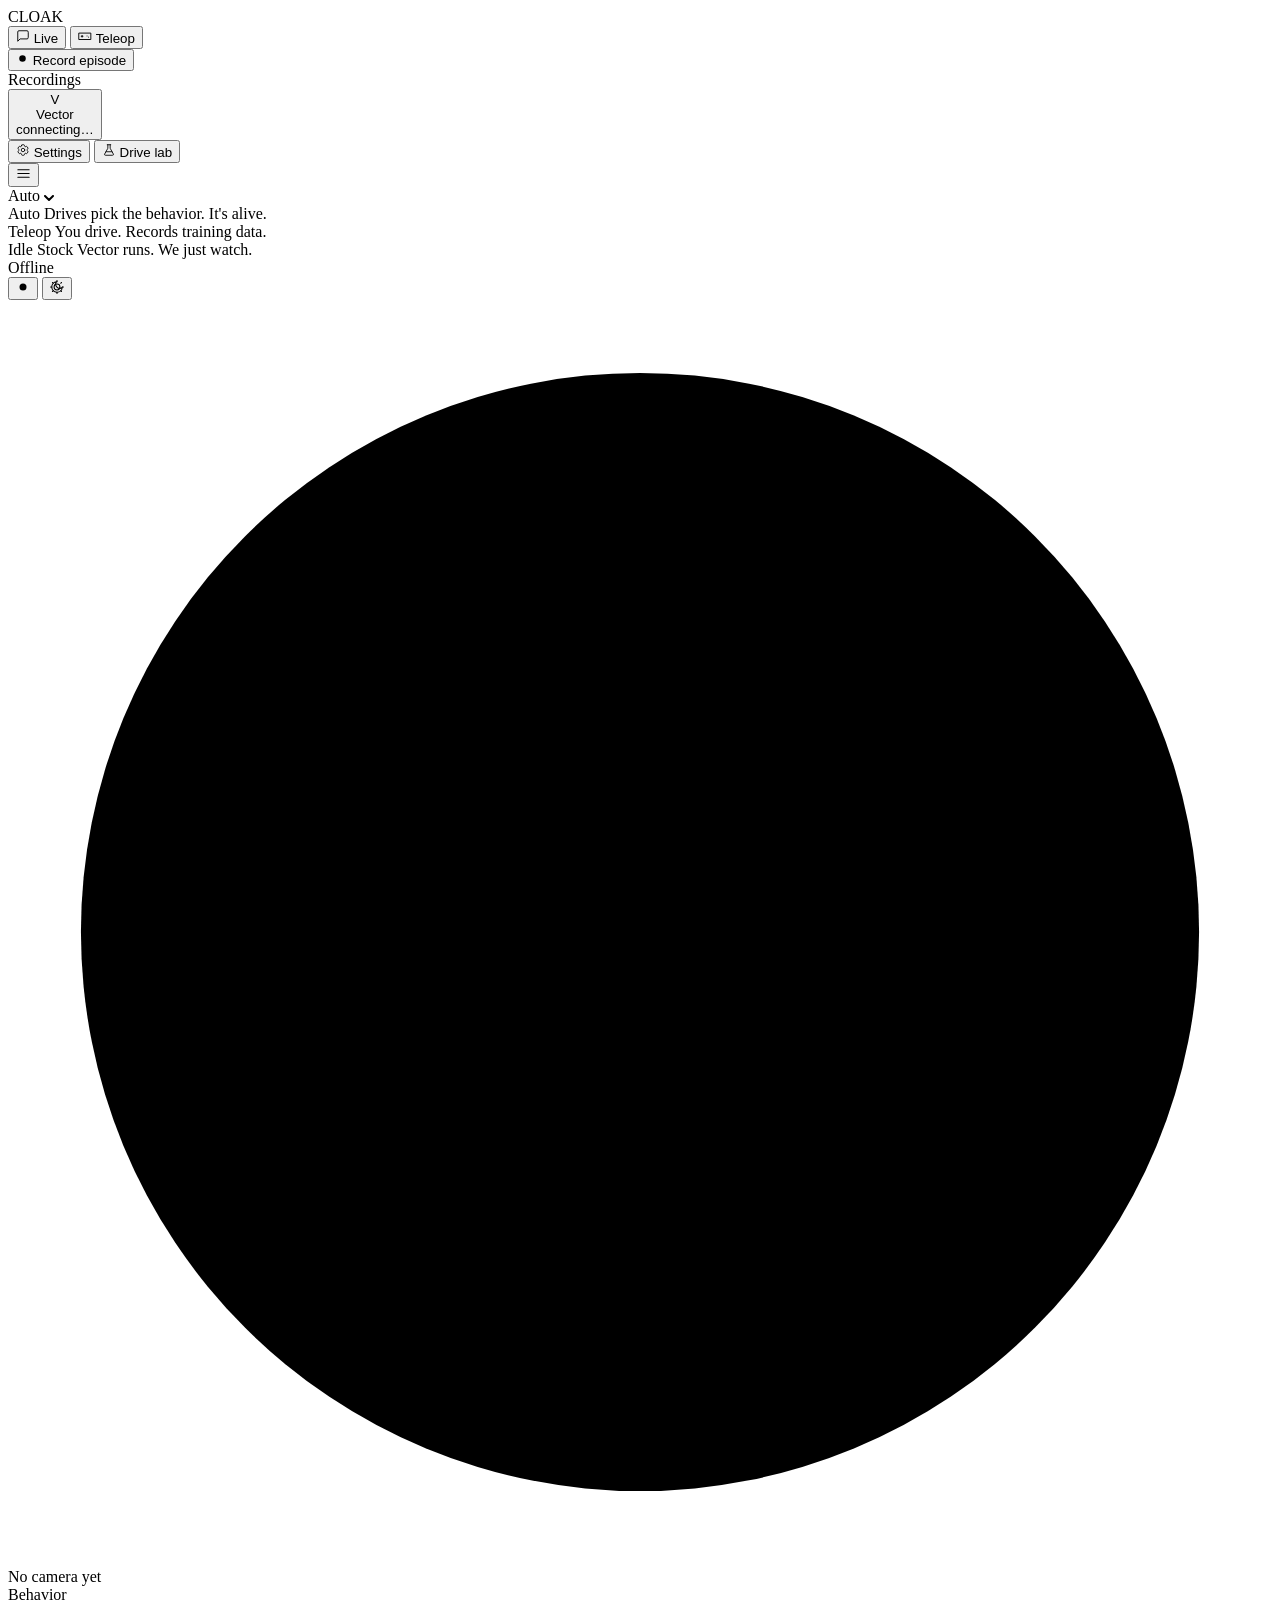
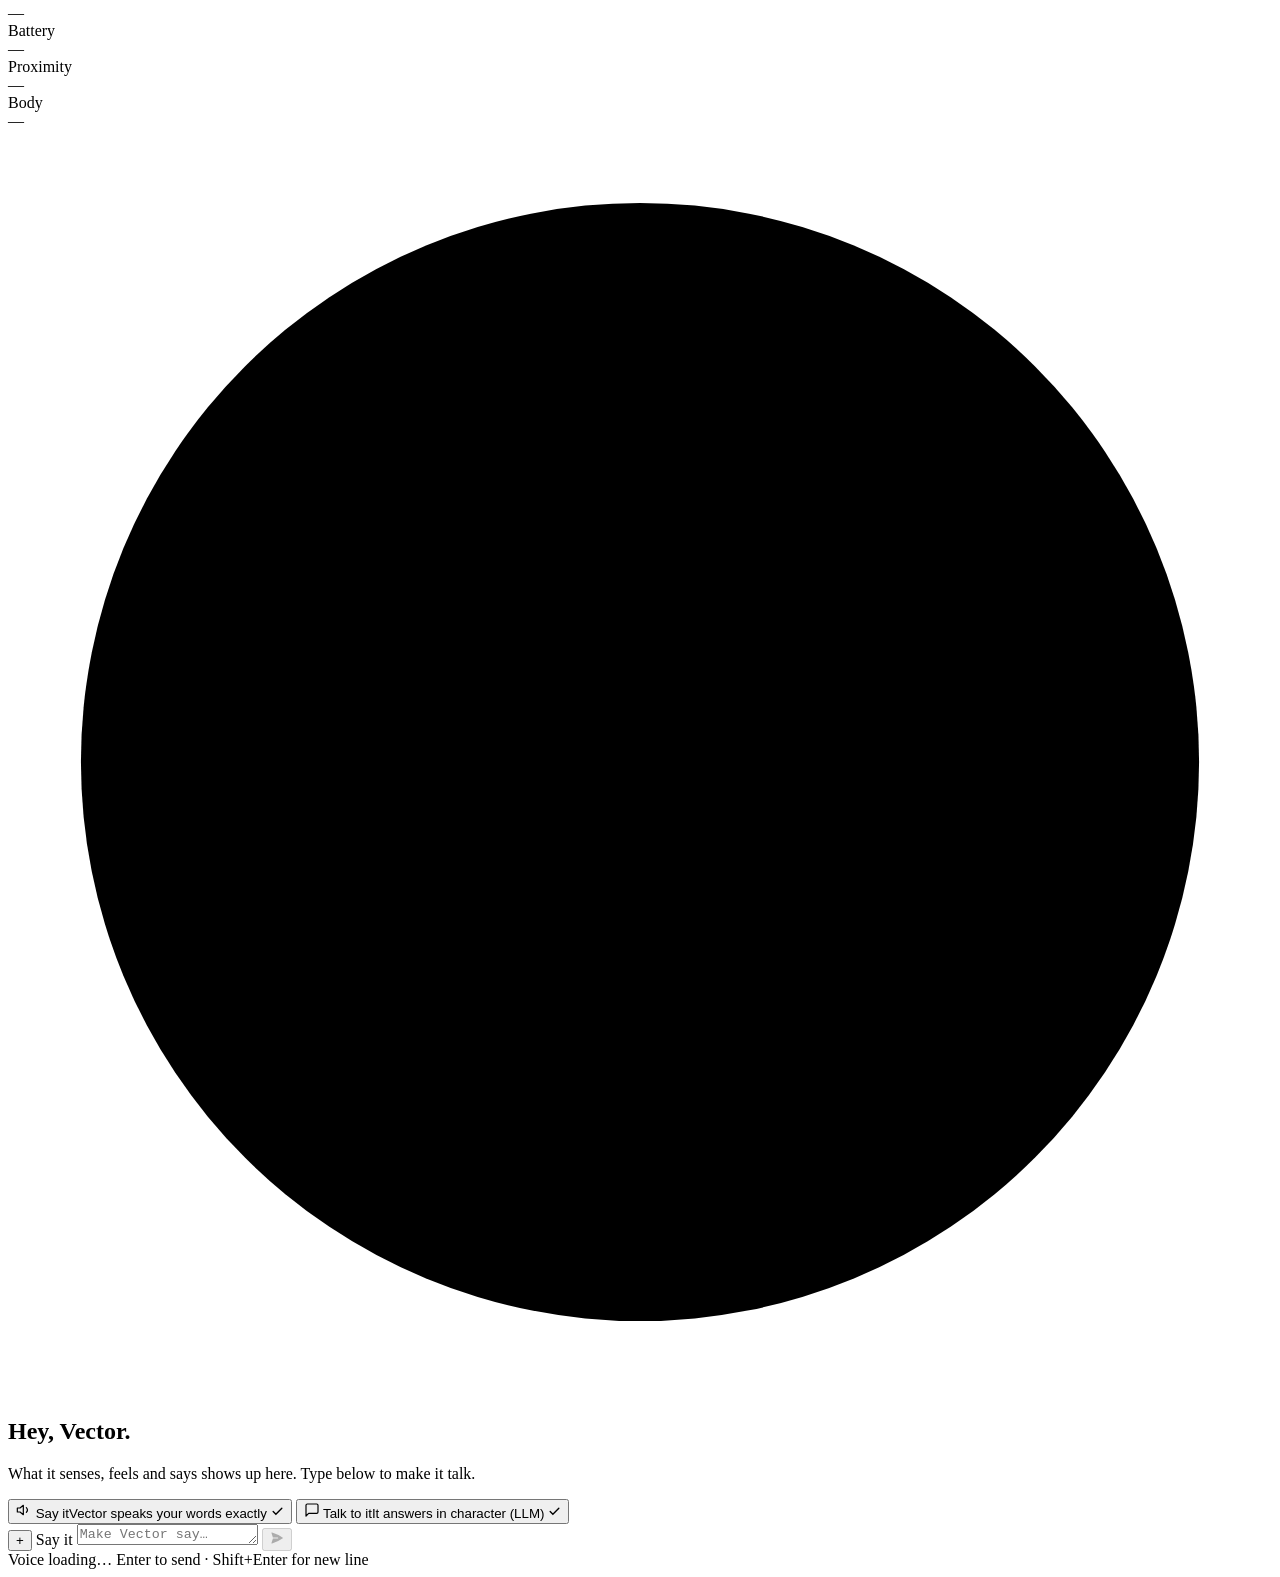
==== cloak_vector/web/static/index.html @ a15c6a74 "Cloak for Vector: phase 1 brain Connection layer (connect, heartbeat, reconnect with backoff, clean " ====
<!DOCTYPE html>
<html lang="en">
<head>
<meta charset="UTF-8">
<meta name="viewport" content="width=device-width, initial-scale=1.0, viewport-fit=cover">
<meta name="theme-color" content="#131110">
<title>Cloak for Vector</title>
<link rel="icon" type="image/svg+xml" href="/static/orb.svg">
<link rel="preconnect" href="https://fonts.googleapis.com">
<link href="https://fonts.googleapis.com/css2?family=Space+Grotesk:wght@400;500;600;700&family=Syne:wght@700;800&display=swap" rel="stylesheet">
<link rel="stylesheet" href="/static/cloak.css">
<link rel="stylesheet" href="/static/vector.css">
<script>
  // Same theme keys as Cloak chat, read before paint (no flash).
  if(localStorage.getItem('cloak_dark')!=='0') document.documentElement.classList.add('dark');
  document.documentElement.setAttribute('data-theme',localStorage.getItem('cloak_theme')||'default');
</script>
</head>
<body>
<div id="s-chat" class="active shell-in">
  <div class="chat-shell">
    <div class="sb-overlay" id="sb-overlay" onclick="closeMobileSidebar()"></div>

    <!-- ── SIDEBAR ── -->
    <div class="sidebar" id="sidebar">
      <div class="sb-logo">
        <span class="sb-word" role="img" aria-label="Cloak"><span class="sb-c">C</span><span>L</span><span>O</span><span>A</span><span>K</span></span>
      </div>
      <nav class="sb-nav" aria-label="Pages">
        <button class="sb-btn on" type="button" data-nav="live" aria-current="page" onclick="goPage('live')" title="Live">
          <svg width="14" height="14" viewBox="0 0 24 24" fill="none" stroke="currentColor" stroke-width="1.6" stroke-linecap="round" stroke-linejoin="round" aria-hidden="true"><path d="M21 15a2 2 0 0 1-2 2H7l-4 4V5a2 2 0 0 1 2-2h14a2 2 0 0 1 2 2z"/></svg>
          <span class="sbl">Live</span>
        </button>
        <button class="sb-btn" type="button" data-nav="teleop" onclick="goPage('teleop')" title="Teleop">
          <svg width="14" height="14" viewBox="0 0 24 24" fill="none" stroke="currentColor" stroke-width="1.6" stroke-linecap="round" stroke-linejoin="round" aria-hidden="true"><rect x="2" y="7" width="20" height="11" rx="0"/><path d="M7 11v3M5.5 12.5h3M15.5 12h.01M18 14h.01"/></svg>
          <span class="sbl">Teleop</span>
        </button>
      </nav>
      <button class="sb-btn sb-new" id="sb-rec" onclick="toggleRecord()" title="Record episode">
        <svg width="13" height="13" viewBox="0 0 24 24" aria-hidden="true"><circle cx="12" cy="12" r="6" fill="currentColor"/></svg>
        <span class="sbl" id="sb-rec-label">Record episode</span>
      </button>
      <div class="sb-label">Recordings</div>
      <div class="conv-list" id="conv-list"></div>

      <div class="sb-footer" id="sb-footer">
        <button class="user-row" type="button" onclick="goPage('settings')" aria-label="Robot" title="Robot">
          <div class="user-av" id="sb-av">V</div>
          <div class="user-info">
            <div class="user-name" id="sb-name">Vector</div>
            <div class="user-email" id="sb-email">connecting…</div>
          </div>
        </button>
        <div class="sb-actions">
          <button class="sb-btn sb-util" type="button" data-nav="settings" onclick="goPage('settings')" title="Settings">
            <svg width="14" height="14" fill="none" stroke="currentColor" stroke-width="1.5" stroke-linecap="round" viewBox="0 0 24 24" aria-hidden="true"><path d="M9.594 3.94c.09-.542.56-.94 1.11-.94h2.593c.55 0 1.02.398 1.11.94l.213 1.281c.063.374.313.686.645.87.074.04.147.083.22.127.325.196.72.257 1.075.124l1.217-.456a1.125 1.125 0 0 1 1.37.49l1.296 2.247a1.125 1.125 0 0 1-.26 1.431l-1.003.827c-.293.241-.438.613-.43.992a7.723 7.723 0 0 1 0 .255c-.008.378.137.75.43.991l1.004.827c.424.35.534.955.26 1.43l-1.298 2.247a1.125 1.125 0 0 1-1.369.491l-1.217-.456c-.355-.133-.75-.072-1.076.124a6.47 6.47 0 0 1-.22.128c-.331.183-.581.495-.644.869l-.213 1.281c-.09.543-.56.94-1.11.94h-2.594c-.55 0-1.019-.398-1.11-.94l-.213-1.281c-.062-.374-.312-.686-.644-.87a6.52 6.52 0 0 1-.22-.127c-.325-.196-.72-.257-1.076-.124l-1.217.456a1.125 1.125 0 0 1-1.369-.49l-1.297-2.247a1.125 1.125 0 0 1 .26-1.431l1.004-.827c.292-.24.437-.613.43-.991a6.932 6.932 0 0 1 0-.255c.007-.38-.138-.751-.43-.992l-1.004-.827a1.125 1.125 0 0 1-.26-1.43l1.297-2.247a1.125 1.125 0 0 1 1.37-.491l1.216.456c.356.133.751.072 1.076-.124.072-.044.146-.086.22-.128.332-.183.582-.495.644-.869l.214-1.28Z"/><path d="M15 12a3 3 0 1 1-6 0 3 3 0 0 1 6 0Z"/></svg>
            <span class="sbl">Settings</span>
          </button>
          <button class="sb-btn sb-util" type="button" data-nav="lab" onclick="goPage('lab')" title="Drive lab">
            <svg width="14" height="14" fill="none" stroke="currentColor" stroke-width="1.5" stroke-linecap="round" stroke-linejoin="round" viewBox="0 0 24 24" aria-hidden="true"><path d="M9 3h6M10 3v6L4.5 19a1.5 1.5 0 0 0 1.3 2h12.4a1.5 1.5 0 0 0 1.3-2L14 9V3"/><path d="M7 15h10"/></svg>
            <span class="sbl">Drive lab</span>
          </button>
        </div>
      </div>
    </div>

    <!-- ── MAIN ── -->
    <div class="main" id="main">

      <!-- LIVE -->
      <section class="page" id="page-live" data-page="live" aria-label="Live" tabindex="-1">
        <div class="topbar">
          <div class="topbar-left">
            <button class="icon-btn sb-toggle" type="button" onclick="toggleSidebar()" title="Toggle sidebar" aria-label="Toggle sidebar" aria-controls="sidebar">
              <svg width="15" height="15" fill="none" stroke="currentColor" stroke-width="1.8" stroke-linecap="round" viewBox="0 0 24 24" aria-hidden="true"><path d="M3 6h18M3 12h18M3 18h18"/></svg>
            </button>
            <div class="model-picker mode-picker">
              <div class="model-btn" role="button" tabindex="0" onclick="toggleModeMenu(event)">
                <span class="mode-swatch" data-mode="auto"></span>
                <span class="mode-label">Auto</span>
                <span class="mdl-chevron"><svg width="10" height="6" viewBox="0 0 10 6" fill="none"><path d="M1 1L5 5L9 1" stroke="currentColor" stroke-width="2" stroke-linecap="round"/></svg></span>
              </div>
              <div class="model-dropdown">
                <div class="model-option" data-mode="auto" onclick="pickMode('auto')">
                  <span class="model-option-name">Auto</span>
                  <span class="model-option-desc">Drives pick the behavior. It's alive.</span>
                  <span class="model-option-dot"></span>
                </div>
                <div class="model-option" data-mode="teleop" onclick="pickMode('teleop')">
                  <span class="model-option-name">Teleop</span>
                  <span class="model-option-desc">You drive. Records training data.</span>
                  <span class="model-option-dot"></span>
                </div>
                <div class="model-option" data-mode="idle" onclick="pickMode('idle')">
                  <span class="model-option-name">Idle</span>
                  <span class="model-option-desc">Stock Vector runs. We just watch.</span>
                  <span class="model-option-dot"></span>
                </div>
              </div>
            </div>
            <div class="status-pill"><span class="live-dot off"></span><span class="conn-label">Offline</span></div>
          </div>
          <div class="topbar-right">
            <button class="icon-btn rec-btn" type="button" onclick="toggleRecord()" title="Record episode" aria-label="Record episode">
              <svg width="14" height="14" viewBox="0 0 24 24" aria-hidden="true"><circle cx="12" cy="12" r="6" fill="var(--acc)"/></svg>
            </button>
            <button class="icon-btn" type="button" onclick="toggleDark()" title="Toggle theme" aria-label="Toggle theme">
              <svg width="14" height="14" fill="none" stroke="currentColor" stroke-width="1.8" stroke-linecap="round" viewBox="0 0 24 24" aria-hidden="true">
                <path class="moon" d="M21 12.79A9 9 0 1 1 11.21 3 7 7 0 0 0 21 12.79z"/>
                <g class="sun"><circle cx="12" cy="12" r="5"/><line x1="12" y1="1" x2="12" y2="3"/><line x1="12" y1="21" x2="12" y2="23"/><line x1="4.22" y1="4.22" x2="5.64" y2="5.64"/><line x1="18.36" y1="18.36" x2="19.78" y2="19.78"/><line x1="1" y1="12" x2="3" y2="12"/><line x1="21" y1="12" x2="23" y2="12"/><line x1="4.22" y1="19.78" x2="5.64" y2="18.36"/><line x1="18.36" y1="5.64" x2="19.78" y2="4.22"/></g>
              </svg>
            </button>
          </div>
        </div>

        <div class="vitals-wrap" id="vitals">
          <div class="vitals">
            <div class="cam cam-live" data-cam>
              <div class="cam-empty"><span class="welcome-orb cloak-orb" style="width:34px;height:34px"><svg viewBox="-52 -52 104 104" aria-hidden="true"><circle class="cs-shape" cx="0" cy="0" r="46"></circle></svg></span><span class="cam-msg">No camera yet</span></div>
              <span class="cam-tag" hidden>Live</span>
            </div>
            <div class="drives" id="drives"></div>
            <div class="vitals-stats">
              <div class="vstat"><div class="vstat-k">Behavior</div><div class="vstat-v acc" id="v-behavior">—</div></div>
              <div class="vstat"><div class="vstat-k">Battery</div><div class="vstat-v" id="v-battery">—</div></div>
              <div class="vstat"><div class="vstat-k">Proximity</div><div class="vstat-v" id="v-prox">—</div></div>
              <div class="vstat"><div class="vstat-k">Body</div><div class="vstat-v" id="v-body">—</div></div>
            </div>
          </div>
        </div>
        <div class="chat-area" id="chat-area">
          <div class="empty" id="empty-state">
            <div class="empty-inner">
              <div class="welcome-row">
                <span class="welcome-orb cloak-orb"><svg viewBox="-52 -52 104 104" aria-hidden="true"><circle class="cs-shape" cx="0" cy="0" r="46"></circle></svg></span>
                <h1 class="empty-greeting">Hey, Vector.</h1>
              </div>
              <p class="empty-sub">What it senses, feels and says shows up here. Type below to make it talk.</p>
            </div>
          </div>
          <div class="messages" id="messages"></div>
        </div>

        <div class="input-area">
          <div class="input-wrap">
            <div class="input-area-wrap">
              <div class="plus-menu" id="plus-menu">
                <button class="plus-item on" data-m="say" onclick="setSayMode('say')">
                  <span class="plus-item-icon"><svg width="16" height="16" fill="none" stroke="currentColor" stroke-width="1.8" stroke-linecap="round" stroke-linejoin="round" viewBox="0 0 24 24"><path d="M11 5 6 9H2v6h4l5 4z"/><path d="M15.5 8.5a5 5 0 0 1 0 7"/></svg></span>
                  <span class="plus-item-text"><span class="plus-item-label">Say it</span><span class="plus-item-desc">Vector speaks your words exactly</span></span>
                  <span class="plus-item-check"><svg width="13" height="13" fill="none" stroke="currentColor" stroke-width="2.5" stroke-linecap="round" viewBox="0 0 24 24"><path d="M20 6L9 17l-5-5"/></svg></span>
                </button>
                <button class="plus-item" data-m="talk" onclick="setSayMode('talk')">
                  <span class="plus-item-icon"><svg width="16" height="16" fill="none" stroke="currentColor" stroke-width="1.8" stroke-linecap="round" stroke-linejoin="round" viewBox="0 0 24 24"><path d="M21 15a2 2 0 0 1-2 2H7l-4 4V5a2 2 0 0 1 2-2h14a2 2 0 0 1 2 2z"/></svg></span>
                  <span class="plus-item-text"><span class="plus-item-label">Talk to it</span><span class="plus-item-desc">It answers in character (LLM)</span></span>
                  <span class="plus-item-check"><svg width="13" height="13" fill="none" stroke="currentColor" stroke-width="2.5" stroke-linecap="round" viewBox="0 0 24 24"><path d="M20 6L9 17l-5-5"/></svg></span>
                </button>
              </div>
              <div class="input-box" id="input-box">
                <button class="plus-btn" id="plus-btn" onclick="togglePlusMenu(event)" title="Voice mode" aria-label="Voice mode"><span class="plus-glyph" aria-hidden="true">+</span></button>
                <span class="say-mode" data-m="say" onclick="togglePlusMenu(event)">Say it</span>
                <textarea class="chat-input" id="chat-input" placeholder="Make Vector say…" rows="1"></textarea>
                <button class="send-btn" id="send-btn" onclick="send()" disabled aria-label="Send">
                  <svg width="14" height="14" fill="currentColor" viewBox="0 0 24 24" aria-hidden="true"><path d="M3.478 2.405a.75.75 0 00-.926.94l2.432 7.905H13.5a.75.75 0 010 1.5H4.984l-2.432 7.905a.75.75 0 00.926.94 60.519 60.519 0 0018.445-8.986.75.75 0 000-1.218A60.517 60.517 0 003.478 2.405z"/></svg>
                </button>
              </div>
            </div>
            <div class="input-foot">
              <span class="input-sub" id="voice-sub">Voice loading…</span>
              <span class="input-sub">Enter to send &middot; Shift+Enter for new line</span>
            </div>
          </div>
        </div>
      </section>

      <!-- TELEOP -->
      <section class="page" id="page-teleop" data-page="teleop" aria-label="Teleop" tabindex="-1" hidden>
        <div class="topbar">
          <div class="topbar-left">
            <button class="icon-btn sb-toggle" type="button" onclick="toggleSidebar()" title="Toggle sidebar" aria-label="Toggle sidebar" aria-controls="sidebar">
              <svg width="15" height="15" fill="none" stroke="currentColor" stroke-width="1.8" stroke-linecap="round" viewBox="0 0 24 24" aria-hidden="true"><path d="M3 6h18M3 12h18M3 18h18"/></svg>
            </button>
            <h1 class="page-title">Teleop</h1>
            <div class="status-pill"><span class="live-dot off"></span><span class="conn-label">Offline</span></div>
          </div>
          <div class="topbar-right">
            <button class="icon-btn rec-btn" type="button" onclick="toggleRecord()" title="Record episode" aria-label="Record episode">
              <svg width="14" height="14" viewBox="0 0 24 24" aria-hidden="true"><circle cx="12" cy="12" r="6" fill="var(--acc)"/></svg>
            </button>
          </div>
        </div>
        <div class="tele-scroll">
          <div class="tele">
            <div>
              <div class="cam" data-cam>
                <div class="cam-empty"><span class="cam-msg">No camera yet</span></div>
                <span class="cam-tag" hidden>Live</span>
              </div>
              <p class="tele-note" id="tele-note">Switch to Teleop mode to drive. Recording starts automatically in Teleop (config: <code>datalog.auto_record</code>).</p>
            </div>
            <div>
              <div class="panel">
                <div class="panel-h">Drive <button class="chip" id="tele-mode-btn" onclick="pickMode('teleop')">Take control</button></div>
                <div class="panel-b">
                  <div class="keys">
                    <div class="key blank"></div><div class="key" data-k="w">W</div><div class="key blank"></div>
                    <div class="key" data-k="a">A</div><div class="key" data-k="s">S</div><div class="key" data-k="d">D</div>
                  </div>
                  <div class="legend">
                    <kbd>W A S D</kbd><span>Drive</span>
                    <kbd>↑ ↓</kbd><span>Head</span>
                    <kbd>R F</kbd><span>Lift up / down</span>
                    <kbd>Shift</kbd><span>Boost</span>
                    <kbd>Space</kbd><span>Stop</span>
                  </div>
                </div>
              </div>
              <div class="panel">
                <div class="panel-h">Command <span class="pad-state" id="pad-state">No gamepad</span></div>
                <div class="panel-b" id="axes"></div>
              </div>
            </div>
          </div>
        </div>
      </section>

      <!-- SETTINGS -->
      <section class="page settings-page" id="page-settings" data-page="settings" aria-label="Settings" tabindex="-1" hidden>
        <div class="topbar">
          <div class="topbar-left">
            <button class="icon-btn sb-toggle" type="button" onclick="toggleSidebar()" title="Toggle sidebar" aria-label="Toggle sidebar" aria-controls="sidebar">
              <svg width="15" height="15" fill="none" stroke="currentColor" stroke-width="1.8" stroke-linecap="round" viewBox="0 0 24 24" aria-hidden="true"><path d="M3 6h18M3 12h18M3 18h18"/></svg>
            </button>
            <h1 class="page-title">Settings</h1>
          </div>
        </div>
        <div class="vs-scroll"><div class="vs">
          <h2>Robot</h2>
          <dl class="kv" id="kv-robot"></dl>
          <h2>Voice</h2>
          <dl class="kv" id="kv-voice"></dl>
          <h2>Animations</h2>
          <div class="anim-form">
            <input id="anim-key" list="anim-list" placeholder="Trigger or keyword, e.g. Happy">
            <datalist id="anim-list"></datalist>
            <button class="chip" onclick="playAnim()">Play</button>
          </div>
          <div class="trig-list" id="trig-list">Connect to load Vector's animation triggers.</div>
          <p class="tele-note">Edit <code>config.yaml</code> to tune drives, behaviors and voice. Restart to apply.</p>
        </div></div>
      </section>

      <!-- LAB -->
      <section class="page settings-page" id="page-lab" data-page="lab" aria-label="Drive lab" tabindex="-1" hidden>
        <div class="topbar">
          <div class="topbar-left">
            <button class="icon-btn sb-toggle" type="button" onclick="toggleSidebar()" title="Toggle sidebar" aria-label="Toggle sidebar" aria-controls="sidebar">
              <svg width="15" height="15" fill="none" stroke="currentColor" stroke-width="1.8" stroke-linecap="round" viewBox="0 0 24 24" aria-hidden="true"><path d="M3 6h18M3 12h18M3 18h18"/></svg>
            </button>
            <h1 class="page-title">Drive lab</h1>
          </div>
        </div>
        <div class="vs-scroll"><div class="vs">
          <h2>Simulate a sense</h2>
          <p class="tele-note">Fires the same event the robot would. Drives react, voice and behaviors follow.</p>
          <div class="chip-row" id="sim-row"></div>
          <h2>Set drives</h2>
          <p class="tele-note">Drag to override. The value keeps decaying from wherever you drop it.</p>
          <div id="lab-drives"></div>
          <h2>Behavior scores</h2>
          <dl class="kv" id="kv-scores"></dl>
        </div></div>
      </section>

    </div>
  </div>
</div>
<script src="/static/app.js"></script>
</body>
</html>
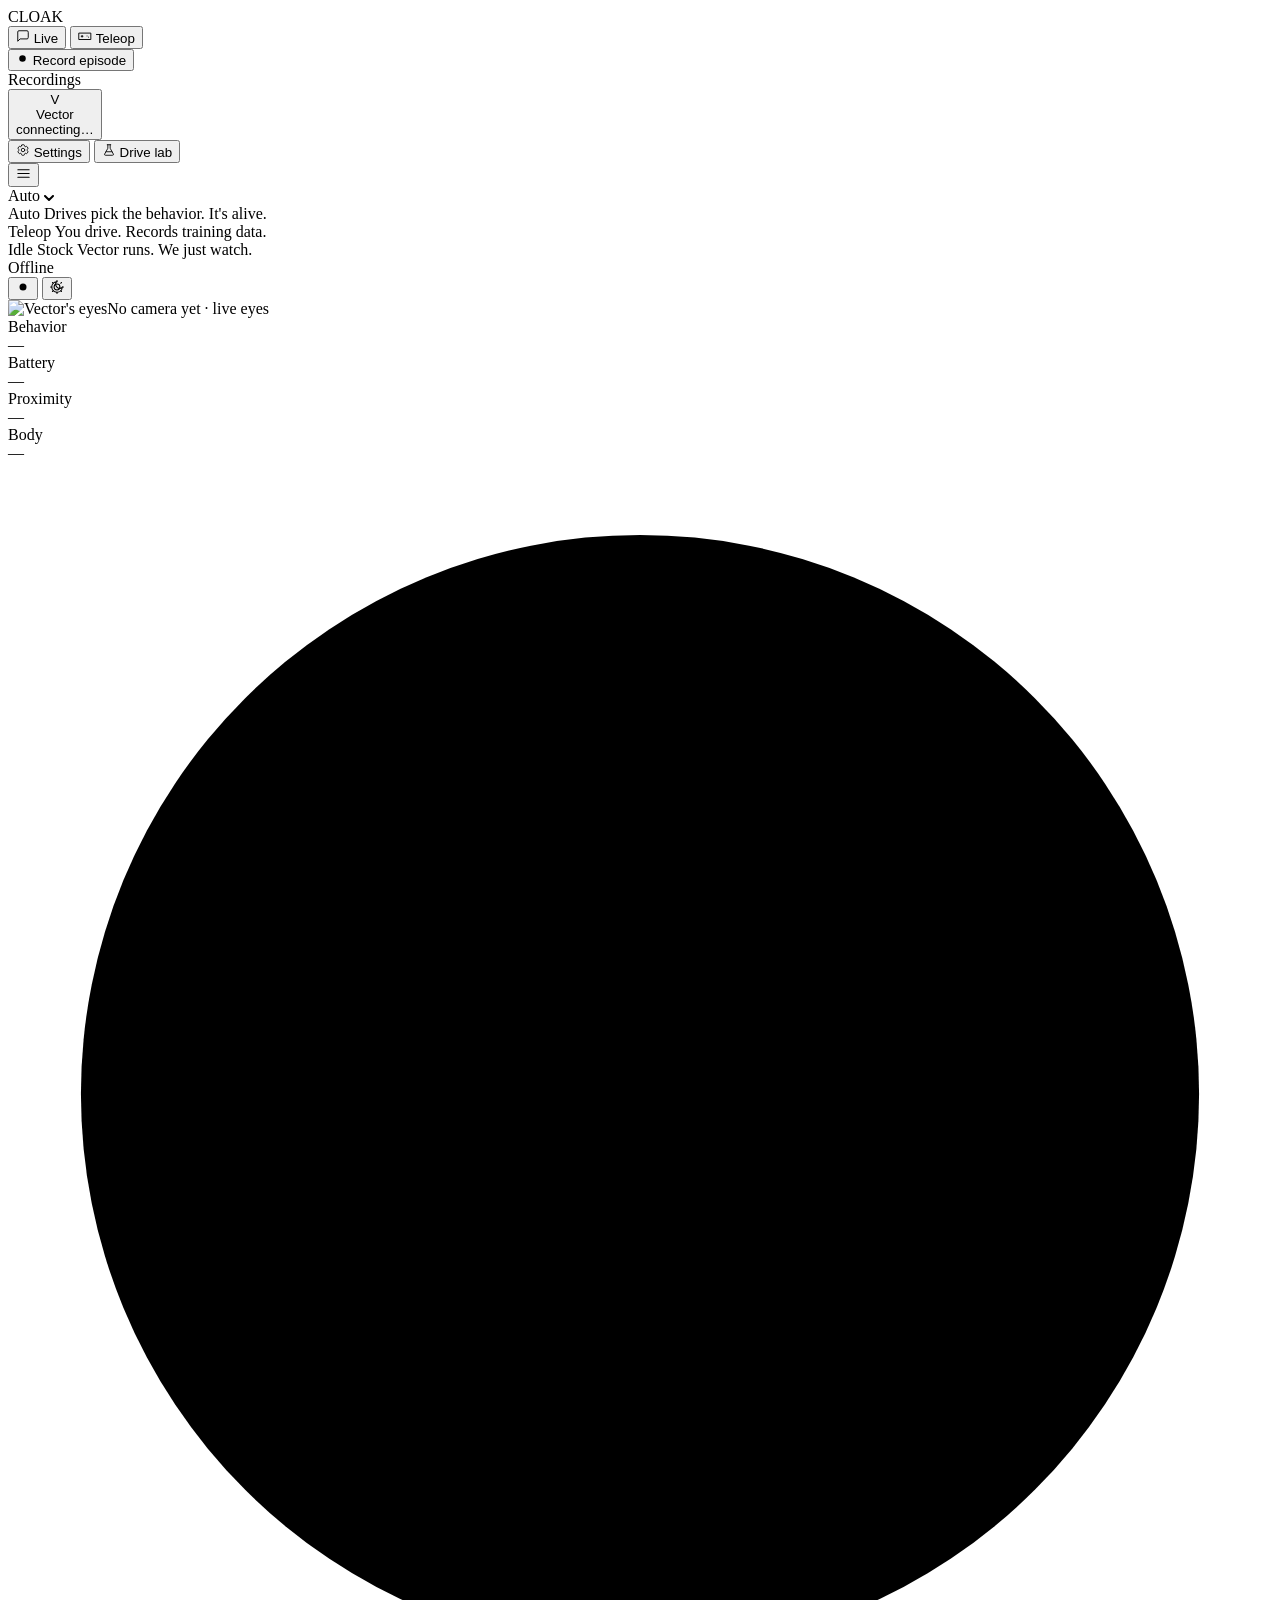
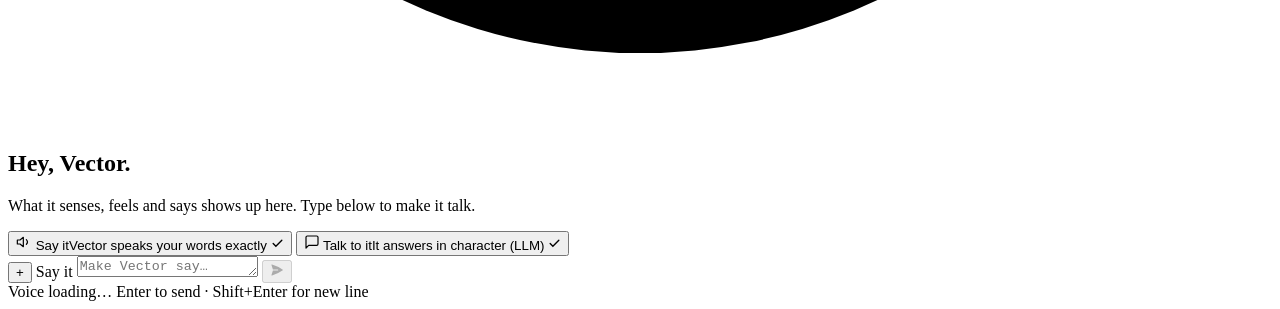
==== commit 58a7878e: "Go fully custom on wire-pod: own Vector client + Cloak expression Drop the Anki SDK fork. Cloak now " ====
--- a/cloak_vector/web/static/index.html
+++ b/cloak_vector/web/static/index.html
@@ -116,10 +116,11 @@
         <div class="vitals-wrap" id="vitals">
           <div class="vitals">
             <div class="cam cam-live" data-cam>
-              <div class="cam-empty"><span class="welcome-orb cloak-orb" style="width:34px;height:34px"><svg viewBox="-52 -52 104 104" aria-hidden="true"><circle class="cs-shape" cx="0" cy="0" r="46"></circle></svg></span><span class="cam-msg">No camera yet</span></div>
-              <span class="cam-tag" hidden>Live</span>
-            </div>
-            <div class="drives" id="drives"></div>
+                <div class="cam-empty"><img class="eyes-big" data-eyes alt="Vector's eyes"><span class="cam-msg">No camera yet · live eyes</span></div>
+                <span class="cam-tag" hidden>Live</span>
+                <img class="eyes-inset" data-eyes alt="" hidden>
+              </div>
+              <div class="drives" id="drives"></div>
             <div class="vitals-stats">
               <div class="vstat"><div class="vstat-k">Behavior</div><div class="vstat-v acc" id="v-behavior">—</div></div>
               <div class="vstat"><div class="vstat-k">Battery</div><div class="vstat-v" id="v-battery">—</div></div>
@@ -239,7 +240,8 @@
           <dl class="kv" id="kv-robot"></dl>
           <h2>Voice</h2>
           <dl class="kv" id="kv-voice"></dl>
-          <h2>Animations</h2>
+          <h2>Stock animations</h2>
+          <p class="tele-note">Cloak plays its own emotes. These are Vector's built-ins, blended in at <code>expression.stock_blend</code>.</p>
           <div class="anim-form">
             <input id="anim-key" list="anim-list" placeholder="Trigger or keyword, e.g. Happy">
             <datalist id="anim-list"></datalist>
@@ -264,6 +266,9 @@
           <h2>Simulate a sense</h2>
           <p class="tele-note">Fires the same event the robot would. Drives react, voice and behaviors follow.</p>
           <div class="chip-row" id="sim-row"></div>
+          <h2>Play an emote</h2>
+          <p class="tele-note">Cloak's own eyes, motion and chirp. Needs control (Auto or Teleop).</p>
+          <div class="chip-row" id="emote-row"></div>
           <h2>Set drives</h2>
           <p class="tele-note">Drag to override. The value keeps decaying from wherever you drop it.</p>
           <div id="lab-drives"></div>
